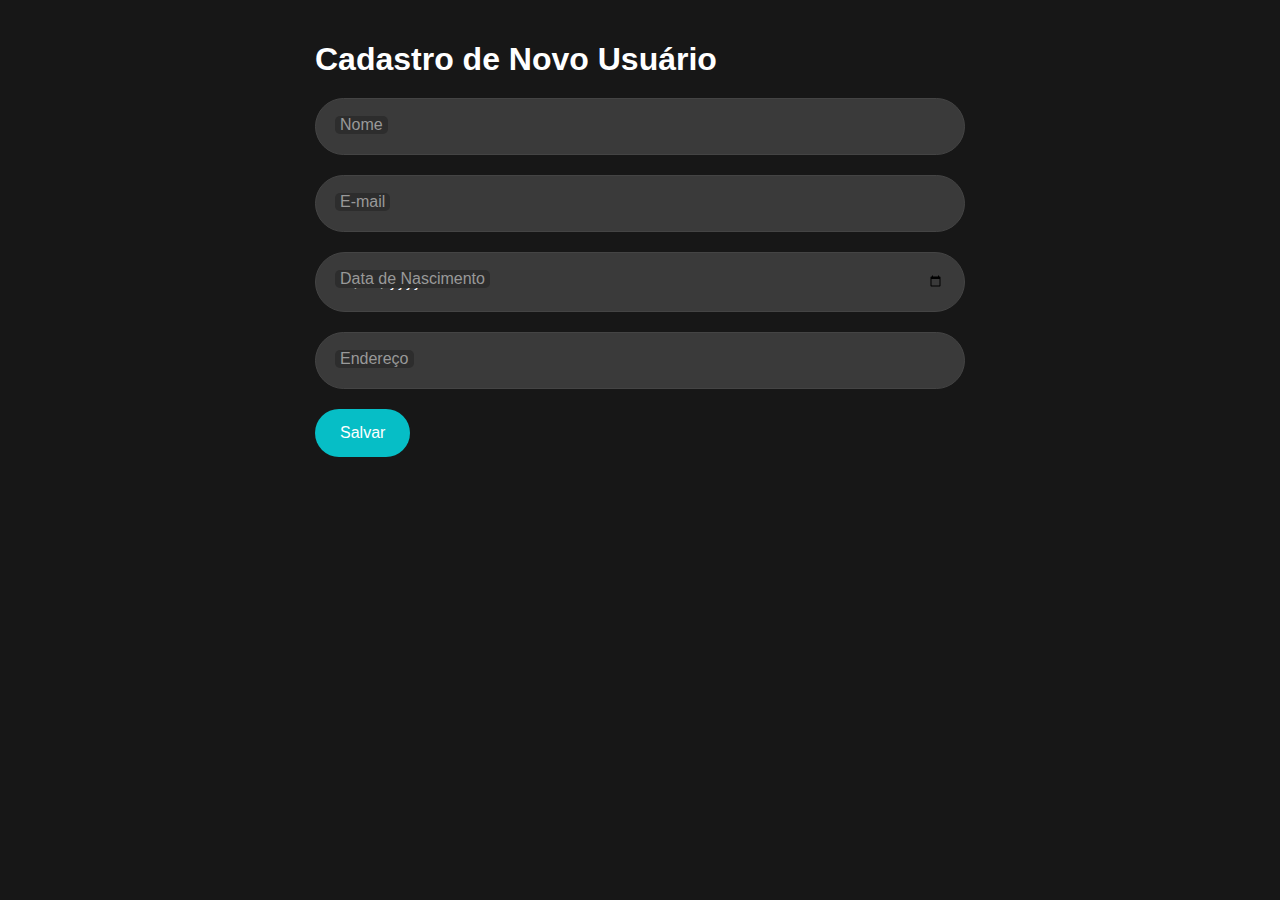
==== cadastro.html @ 673e7423 "Navegação entre as telas" ====
<!DOCTYPE html>
<html lang="pt-BR">
<head>
    <meta charset="UTF-8">
    <meta name="viewport" content="width=device-width, initial-scale=1.0">
    <title>Cadastro - E-commerce</title>
    <link rel="stylesheet" href="estilos.css">
</head>
<body>
    <div class="container">
        <div class="caixa-input">
            <h1 class="titulo">Cadastro de Novo Usuário</h1>
            <form>
                <div class="input-arredondado total">
                    <input type="text" id="nome" required>
                    <label for="nome">Nome</label>
                </div>
                <div class="input-arredondado total">
                    <input type="email" id="email" required>
                    <label for="email">E-mail</label>
                </div>
                <div class="input-arredondado total">
                    <input type="date" id="nascimento" required>
                    <label for="nascimento">Data de Nascimento</label>
                </div>
                <div class="input-arredondado total">
                    <input type="text" id="endereco" required>
                    <label for="endereco">Endereço</label>
                </div>
                <div class="botoes-form">
                    <a href="index.html" class="botao-enviar">Salvar</a>
                </div>
            </form>
        </div>
    </div>
</body>
</html>
---- estilos.css ----
body {
    font-family: Arial, sans-serif;
    background-color: #171717;
    margin: 0;
    padding: 0;
    color: #fff;
}

.container {
    width: 100%;
    max-width: 1200px;
    margin: 0 auto;
    padding: 20px;
}

.caixa-input {
    width: 100%;
    max-width: 650px;
    margin: 20px auto 25px auto;
}

.titulo {
    font-weight: 600;
    font-size: 2em;
    color: #fff;
    text-align: left;
    margin-bottom: 20px;
}

.input-arredondado {
    position: relative;
    margin-bottom: 20px;
}

.input-arredondado.total {
    width: 100%;
}

.input-arredondado label {
    position: absolute;
    top: 18px;
    left: 20px;
    color: #999;
    transition: all 0.25s ease;
    pointer-events: none;
    background-color: #2d2d2d;
    padding: 0 5px;
    border-radius: 5px;
}

.input-arredondado input,
.input-arredondado select {
    width: 100%;
    padding: 20px;
    box-sizing: border-box;
    border: 1px solid #444;
    border-radius: 30px;
    background-color: #3a3a3a;
    color: #fff;
}

.input-arredondado input:focus,
.input-arredondado select:focus {
    border-color: #05a1a6;
}

.input-arredondado input:focus ~ label,
.input-arredondado select:focus ~ label,
.input-arredondado input:valid ~ label,
.input-arredondado select:valid ~ label {
    top: -10px;
    left: 20px;
    background-color: #05a1a6;
    color: #fff;
    font-size: 0.85em;
    border-radius: 30px;
}

.botoes-form {
    display: flex;
    justify-content: space-between;
}

.botao-enviar {
    padding: 15px 25px;
    color: #fff;
    background-color: #06bec6;
    border: none;
    border-radius: 30px;
    cursor: pointer;
    text-decoration: none;
    text-align: center;
    transition: background-color 0.3s ease;
}

.botao-enviar:hover {
    background-color: #05a1a6;
}

.lista-produtos {
    display: flex;
    flex-wrap: wrap;
    gap: 20px;
}

.produto {
    width: calc(33.333% - 20px);
    border: 1px solid #444;
    padding: 10px;
    box-sizing: border-box;
    text-align: center;
    background-color: #3a3a3a;
}

.produto img {
    max-width: 100%;
    height: auto;
}

.produto h3 {
    margin: 10px 0;
}

.produto p {
    margin: 5px 0;
}

.produto .preco {
    font-weight: bold;
}
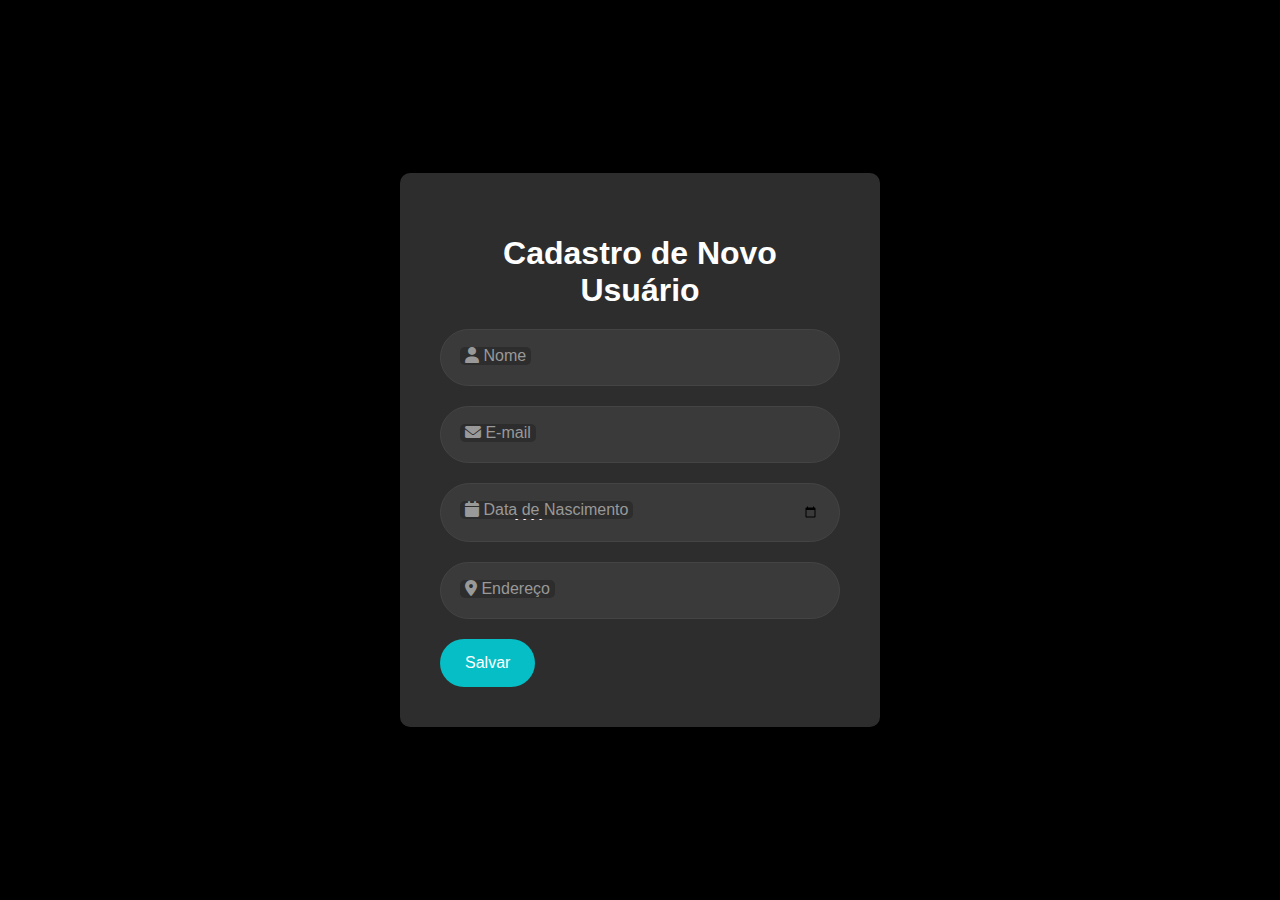
==== commit 97fc7032: "Adição de icones" ====
--- a/cadastro.html
+++ b/cadastro.html
@@ -5,6 +5,7 @@
     <meta name="viewport" content="width=device-width, initial-scale=1.0">
     <title>Cadastro - E-commerce</title>
     <link rel="stylesheet" href="estilos.css">
+    <link rel="stylesheet" href="https://cdnjs.cloudflare.com/ajax/libs/font-awesome/6.0.0-beta3/css/all.min.css">    
 </head>
 <body>
     <div class="container">
@@ -13,22 +14,22 @@
             <form>
                 <div class="input-arredondado total">
                     <input type="text" id="nome" required>
-                    <label for="nome">Nome</label>
+                    <label for="nome"><i class="fas fa-user"></i> Nome</label>
                 </div>
                 <div class="input-arredondado total">
                     <input type="email" id="email" required>
-                    <label for="email">E-mail</label>
+                    <label for="email"><i class="fas fa-envelope"></i> E-mail</label>
                 </div>
                 <div class="input-arredondado total">
                     <input type="date" id="nascimento" required>
-                    <label for="nascimento">Data de Nascimento</label>
+                    <label for="nascimento"><i class="fas fa-calendar"></i> Data de Nascimento</label>
                 </div>
                 <div class="input-arredondado total">
                     <input type="text" id="endereco" required>
-                    <label for="endereco">Endereço</label>
+                    <label for="endereco"><i class="fas fa-map-marker-alt"></i> Endereço</label>
                 </div>
                 <div class="botoes-form">
-                    <a href="index.html" class="botao-enviar">Salvar</a>
+                    <a href="login.html" class="botao-enviar">Salvar</a>
                 </div>
             </form>
         </div>
--- a/estilos.css
+++ b/estilos.css
@@ -1,30 +1,33 @@
 body {
     font-family: Arial, sans-serif;
-    background-color: #171717;
+    background-color: #000;
     margin: 0;
     padding: 0;
     color: #fff;
 }
 
 .container {
-    width: 100%;
-    max-width: 1200px;
-    margin: 0 auto;
-    padding: 20px;
+    display: flex;
+    flex-direction: column;
+    align-items: center;
+    justify-content: center;
+    height: 100vh; 
 }
 
 .caixa-input {
+    background-color: #2d2d2d; 
+    padding: 40px;
+    border-radius: 10px;
+    box-shadow: 0 4px 20px rgba(0, 0, 0, 0.5);
     width: 100%;
-    max-width: 650px;
-    margin: 20px auto 25px auto;
+    max-width: 400px;
 }
 
 .titulo {
-    font-weight: 600;
+    text-align: center;
     font-size: 2em;
-    color: #fff;
-    text-align: left;
     margin-bottom: 20px;
+    color: #fff; 
 }
 
 .input-arredondado {
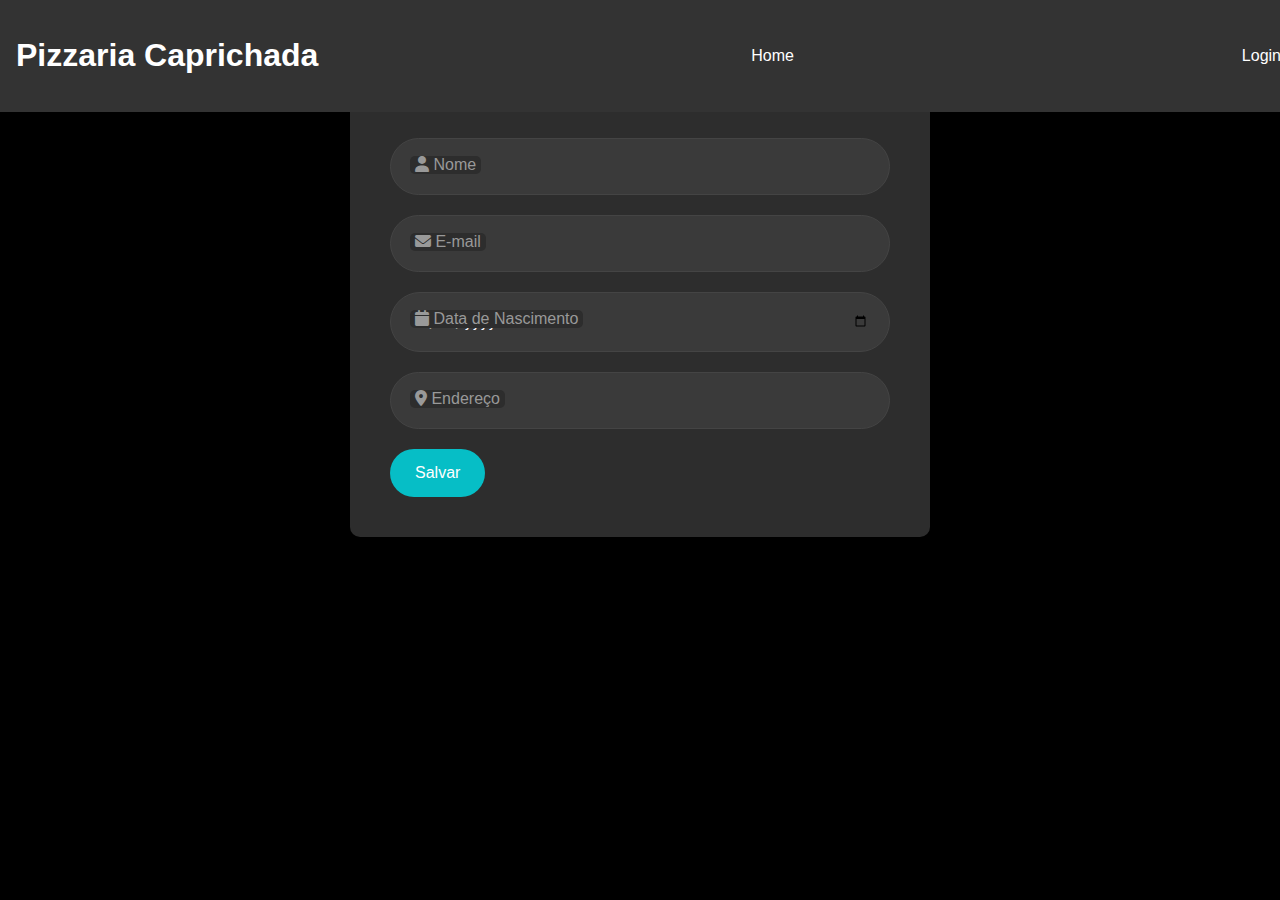
==== commit 9627caf4: "atualizações nas telas" ====
--- a/cadastro.html
+++ b/cadastro.html
@@ -3,11 +3,18 @@
 <head>
     <meta charset="UTF-8">
     <meta name="viewport" content="width=device-width, initial-scale=1.0">
-    <title>Cadastro - E-commerce</title>
+    <title>Cadastro - Pizzaria Caprichada</title>
     <link rel="stylesheet" href="estilos.css">
     <link rel="stylesheet" href="https://cdnjs.cloudflare.com/ajax/libs/font-awesome/6.0.0-beta3/css/all.min.css">    
 </head>
 <body>
+    <header>
+    <nav>
+        <h1>Pizzaria Caprichada</h1>
+        <a href="index.html">Home</a>
+        <a href="login.html">Login</a>
+    </nav>
+    </header>
     <div class="container">
         <div class="caixa-input">
             <h1 class="titulo">Cadastro de Novo Usuário</h1>
--- a/estilos.css
+++ b/estilos.css
@@ -4,6 +4,9 @@
     margin: 0;
     padding: 0;
     color: #fff;
+    display: flex;
+    flex-direction: column;
+    min-height: 100vh;
 }
 
 .container {
@@ -11,7 +14,8 @@
     flex-direction: column;
     align-items: center;
     justify-content: center;
-    height: 100vh; 
+    height: 100 vh; 
+    padding: 20px;
 }
 
 .caixa-input {
@@ -20,7 +24,11 @@
     border-radius: 10px;
     box-shadow: 0 4px 20px rgba(0, 0, 0, 0.5);
     width: 100%;
-    max-width: 400px;
+    max-width: 500px; 
+}
+
+#grid-produtos{
+    max-width: 800px;;
 }
 
 .titulo {
@@ -28,6 +36,91 @@
     font-size: 2em;
     margin-bottom: 20px;
     color: #fff; 
+}
+
+.lista-produtos {
+    display: grid; /* Usando grid para layout responsivo */
+    grid-template-columns: repeat(auto-fill, minmax(200px, 1fr)); /* 3 produtos por linha */
+    gap: 20px; /* Espaçamento entre os produtos */
+}
+
+.produto {
+    background-color: #3a3a3a;
+    padding: 15px;
+    border-radius: 10px;
+    text-align: center;
+    box-shadow: 0 2px 10px rgba(0, 0, 0, 0.5);
+}
+
+.produto img {
+    width: 100%;
+    height: auto;
+    border-radius: 5px; /* Arredondar as bordas da imagem */
+}
+
+.produto h3 {
+    margin: 10px 0 5px;
+    font-size: 1.5em; /* Tamanho do título do produto */
+}
+
+.produto p {
+    margin: 5px 0;
+}
+
+.preco {
+    font-weight: bold;
+    color: #06bec6; /* Cor do preço */
+}
+
+.quantidade {
+    width: 50px; /* Largura do campo de quantidade */
+    margin-top: 10px; /* Espaçamento acima do campo */
+}
+
+.botoes-form {
+    display: flex;
+    justify-content: center; /* Centraliza o botão */
+    margin-top: 20px; /* Espaçamento acima dos botões */
+}
+
+.botao-enviar {
+    padding: 15px 25px;
+    color: #fff;
+    background-color: #06bec6;
+    border: none;
+    border-radius: 30px;
+    cursor: pointer;
+    text-decoration: none;
+    text-align: center;
+    transition: background-color 0.3s ease;
+    
+}
+
+.botao-enviar:hover {
+    background-color: #05a1a6;
+}
+
+.radio-group {
+    display: flex;
+    justify-content: space-between; /* Distribui o espaço igualmente entre os itens */
+    align-items: center; /* Alinha verticalmente os itens */
+    margin-top: 10px;
+    margin-bottom: 15px;
+}
+
+.radio {
+    display: flex;
+    align-items: center; /* Alinha o ícone e o texto verticalmente */
+    width: 30%; /* Define uma largura para cada opção */
+    position: relative; /* Para o ícone e texto alinharem corretamente */
+}
+
+#american-radio {
+    width: 40%;
+}
+
+.radio label i {
+    margin-right: 20px; 
 }
 
 .input-arredondado {
@@ -99,35 +192,30 @@
 .botao-enviar:hover {
     background-color: #05a1a6;
 }
-
-.lista-produtos {
-    display: flex;
-    flex-wrap: wrap;
-    gap: 20px;
-}
-
-.produto {
-    width: calc(33.333% - 20px);
-    border: 1px solid #444;
-    padding: 10px;
-    box-sizing: border-box;
-    text-align: center;
-    background-color: #3a3a3a;
-}
-
-.produto img {
-    max-width: 100%;
-    height: auto;
-}
-
-.produto h3 {
-    margin: 10px 0;
-}
-
-.produto p {
-    margin: 5px 0;
-}
-
-.produto .preco {
-    font-weight: bold;
-}
+header {
+    background-color: #333;
+    color: white;
+    padding: 1em;
+    text-align: center;
+    position: fixed;
+    width: 100%;
+    top: 0;
+    left: 0;
+    z-index: 1000;
+}
+nav {
+    display: flex;
+    justify-content: space-between;
+    align-items: center;
+}
+nav a {
+    color: white;
+    margin: 0 15px;
+    text-decoration: none;
+    }
+footer {
+    background-color: #333;
+    color: white;
+    text-align: center;
+    padding: 1em 0;
+}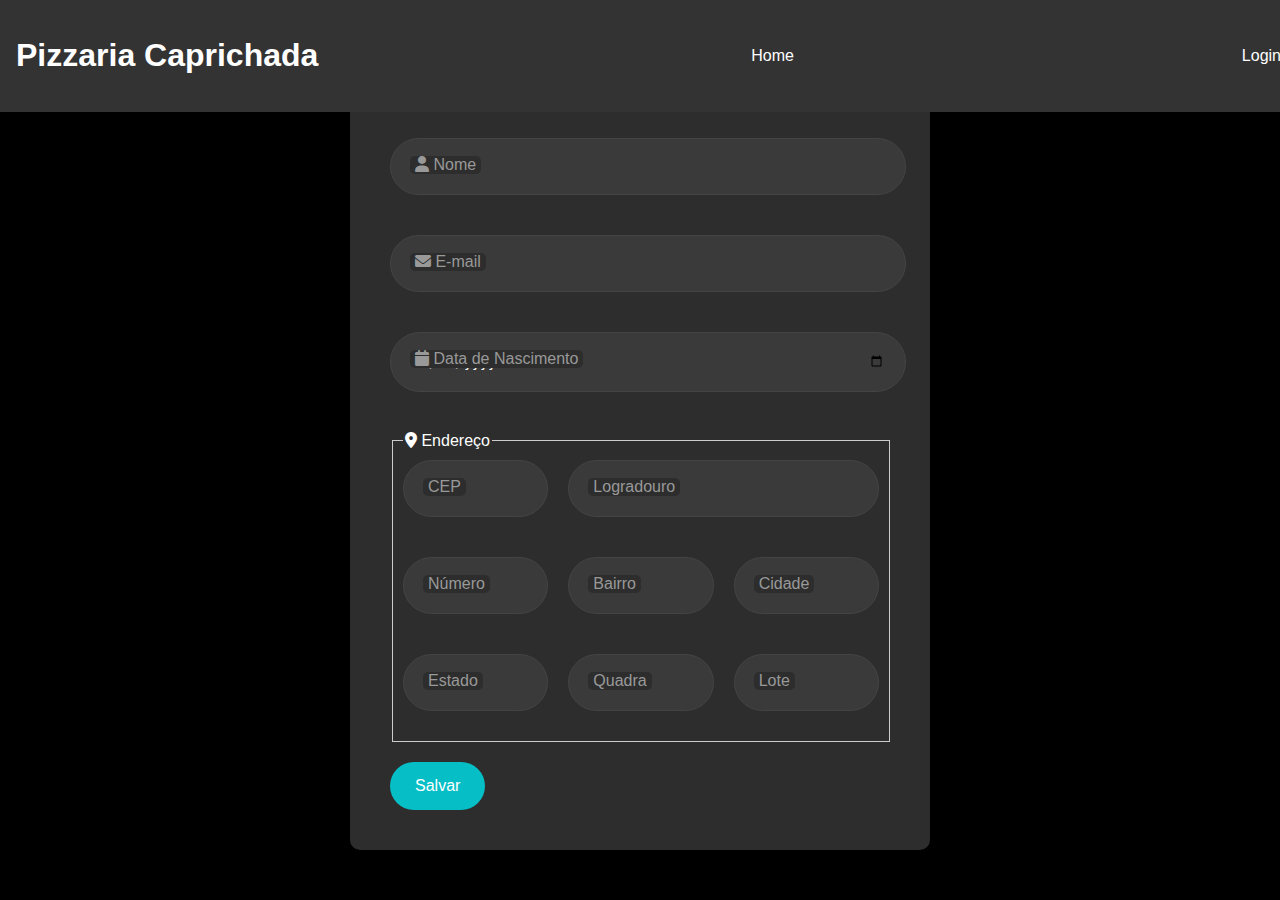
==== commit 8eb0f9f0: "Inclusão de endereco" ====
--- a/cadastro.html
+++ b/cadastro.html
@@ -9,31 +9,66 @@
 </head>
 <body>
     <header>
-    <nav>
-        <h1>Pizzaria Caprichada</h1>
-        <a href="index.html">Home</a>
-        <a href="login.html">Login</a>
-    </nav>
+        <nav>
+            <h1>Pizzaria Caprichada</h1>
+            <a href="index.html">Home</a>
+            <a href="login.html">Login</a>
+        </nav>
     </header>
     <div class="container">
         <div class="caixa-input">
             <h1 class="titulo">Cadastro de Novo Usuário</h1>
             <form>
-                <div class="input-arredondado total">
-                    <input type="text" id="nome" required>
-                    <label for="nome"><i class="fas fa-user"></i> Nome</label>
-                </div>
-                <div class="input-arredondado total">
-                    <input type="email" id="email" required>
-                    <label for="email"><i class="fas fa-envelope"></i> E-mail</label>
-                </div>
-                <div class="input-arredondado total">
-                    <input type="date" id="nascimento" required>
-                    <label for="nascimento"><i class="fas fa-calendar"></i> Data de Nascimento</label>
-                </div>
-                <div class="input-arredondado total">
-                    <input type="text" id="endereco" required>
-                    <label for="endereco"><i class="fas fa-map-marker-alt"></i> Endereço</label>
+                <div class="form-grid">
+                    <div class="input-padrao grande">
+                        <input type="text" id="nome" required>
+                        <label for="nome"><i class="fas fa-user"></i> Nome</label>
+                    </div>
+                    <div class="input-padrao grande">
+                        <input type="email" id="email" required>
+                        <label for="email"><i class="fas fa-envelope"></i> E-mail</label>
+                    </div>
+                    <div class="input-padrao grande">
+                        <input type="date" id="nascimento" required>
+                        <label for="nascimento"><i class="fas fa-calendar"></i> Data de Nascimento</label>
+                    </div>
+                    <fieldset>
+                        <legend><i class="fas fa-map-marker-alt"></i> Endereço</legend>
+                        <div class="form-grid">
+                            <div class="input-padrao pequeno">
+                                <input type="text" id="cep" required>
+                                <label for="cep"></i> CEP</label>
+                            </div>
+                            <div class="input-padrao medio">
+                                <input type="text" id="logradouro" required>
+                                <label for="logradouro">Logradouro</label>
+                            </div>
+                            <div class="input-padrao pequeno">
+                                <input type="text" id="numero" required>
+                                <label for="numero">Número</label>
+                            </div>
+                            <div class="input-padrao pequeno">
+                                <input type="text" id="bairro" required>
+                                <label for="bairro">Bairro</label>
+                            </div>
+                            <div class="input-padrao pequeno">
+                                <input type="text" id="cidade" required>
+                                <label for="cidade">Cidade</label>
+                            </div>
+                            <div class="input-padrao pequeno">
+                                <input type="text" id="estado" required>
+                                <label for="estado">Estado</label>
+                            </div>
+                            <div class="input-padrao pequeno">
+                                <input type="text" id="quadra" required>
+                                <label for="quadra">Quadra</label>
+                            </div>
+                            <div class="input-padrao pequeno">
+                                <input type="text" id="lote" required>
+                                <label for="lote">Lote</label>
+                            </div>
+                        </div>
+                    </fieldset>
                 </div>
                 <div class="botoes-form">
                     <a href="login.html" class="botao-enviar">Salvar</a>
--- a/estilos.css
+++ b/estilos.css
@@ -9,6 +9,12 @@
     min-height: 100vh;
 }
 
+fieldset { 
+    min-width: 450px;  
+    width: 100%; 
+    border: 1px solid #ccc;
+    padding: 10px;
+}
 .container {
     display: flex;
     flex-direction: column;
@@ -27,6 +33,12 @@
     max-width: 500px; 
 }
 
+.form-grid {
+    display: grid;
+    grid-template-columns: repeat(3, 1fr);  
+    gap: 20px;    
+}
+
 #grid-produtos{
     max-width: 800px;;
 }
@@ -40,8 +52,8 @@
 
 .lista-produtos {
     display: grid; /* Usando grid para layout responsivo */
-    grid-template-columns: repeat(auto-fill, minmax(200px, 1fr)); /* 3 produtos por linha */
-    gap: 20px; /* Espaçamento entre os produtos */
+    grid-template-columns: repeat(auto-fill, minmax(200px, 1fr)); /* 3 produtos por linha */  
+    gap: 20px; /* Espaçamento entre os produtos */    
 }
 
 .produto {
@@ -123,16 +135,16 @@
     margin-right: 20px; 
 }
 
-.input-arredondado {
+.input-padrao {
     position: relative;
     margin-bottom: 20px;
 }
 
-.input-arredondado.total {
-    width: 100%;
-}
-
-.input-arredondado label {
+.input-padrao.total {
+    width: 100%;
+}
+
+.input-padrao label {
     position: absolute;
     top: 18px;
     left: 20px;
@@ -144,8 +156,8 @@
     border-radius: 5px;
 }
 
-.input-arredondado input,
-.input-arredondado select {
+.input-padrao input,
+.input-padrao select {
     width: 100%;
     padding: 20px;
     box-sizing: border-box;
@@ -155,15 +167,15 @@
     color: #fff;
 }
 
-.input-arredondado input:focus,
-.input-arredondado select:focus {
+.input-padrao input:focus,
+.input-padrao select:focus {
     border-color: #05a1a6;
 }
 
-.input-arredondado input:focus ~ label,
-.input-arredondado select:focus ~ label,
-.input-arredondado input:valid ~ label,
-.input-arredondado select:valid ~ label {
+.input-padrao input:focus ~ label,
+.input-padrao select:focus ~ label,
+.input-padrao input:valid ~ label,
+.input-padrao select:valid ~ label {
     top: -10px;
     left: 20px;
     background-color: #05a1a6;
@@ -172,6 +184,18 @@
     border-radius: 30px;
 }
 
+.pequeno {
+    grid-column: span 1;
+}
+
+.medio {
+    grid-column: span 2;
+}
+
+.grande {
+    grid-column: span 3;
+}
+
 .botoes-form {
     display: flex;
     justify-content: space-between;
@@ -192,6 +216,7 @@
 .botao-enviar:hover {
     background-color: #05a1a6;
 }
+
 header {
     background-color: #333;
     color: white;
@@ -203,19 +228,22 @@
     left: 0;
     z-index: 1000;
 }
+
 nav {
     display: flex;
     justify-content: space-between;
     align-items: center;
 }
+
 nav a {
     color: white;
     margin: 0 15px;
     text-decoration: none;
-    }
+}
+
 footer {
     background-color: #333;
     color: white;
     text-align: center;
     padding: 1em 0;
-}+}
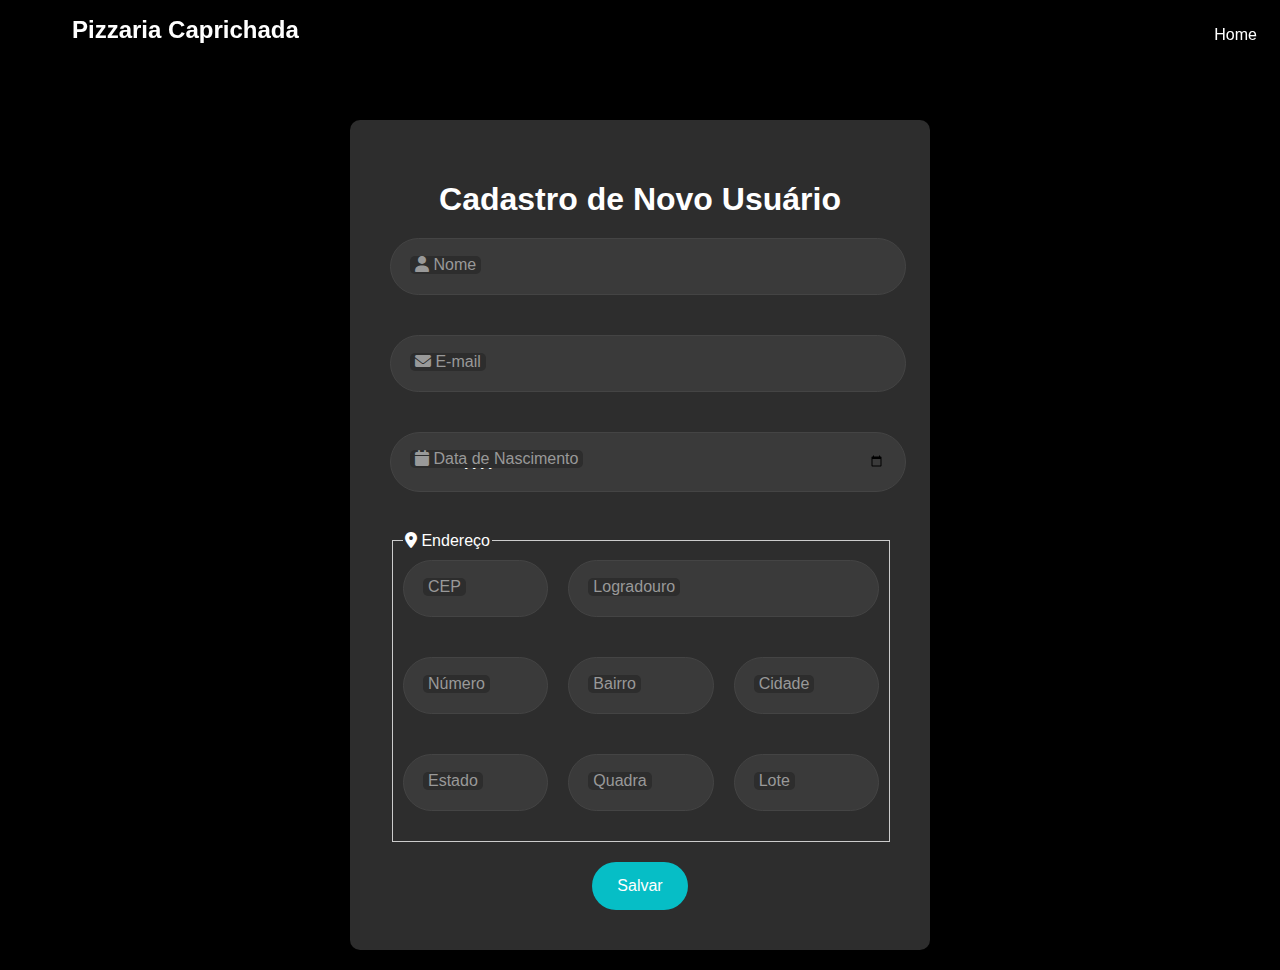
==== commit 40bffd78: "Tela Inicial" ====
--- a/cadastro.html
+++ b/cadastro.html
@@ -9,14 +9,15 @@
 </head>
 <body>
     <header>
-        <nav>
+        <div class="header-container">
             <h1>Pizzaria Caprichada</h1>
-            <a href="index.html">Home</a>
-            <a href="login.html">Login</a>
-        </nav>
+            <nav>
+                <a href="index.html">Home</a>           
+            </nav>
+        </div>
     </header>
     <div class="container">
-        <div class="caixa-input">
+        <div class="caixa-form">
             <h1 class="titulo">Cadastro de Novo Usuário</h1>
             <form>
                 <div class="form-grid">
--- a/estilos.css
+++ b/estilos.css
@@ -7,6 +7,7 @@
     display: flex;
     flex-direction: column;
     min-height: 100vh;
+    overflow: auto;
 }
 
 fieldset { 
@@ -15,6 +16,104 @@
     border: 1px solid #ccc;
     padding: 10px;
 }
+
+header {
+    background: rgba(0, 0, 0, 0.8);
+    padding: 1em 2em;
+    position: fixed;
+    top: 0;
+    width: 100%;
+    z-index: 10;
+    display: flex;
+    justify-content: center;
+    box-shadow: 0 2px 10px rgba(0, 0, 0, 0.5);
+}
+
+.header-container {
+    display: flex;
+    justify-content: space-between;
+    align-items: center;
+    width: 100%;
+    max-width: 1200px;
+}
+
+header h1 {
+    font-size: 1.5em;
+    margin: 0;
+    flex: 1;
+}
+
+nav {
+    display: flex;
+    justify-content: space-between;
+    align-items: center;
+    margin-top: 10px;
+}
+
+nav a {
+    color: white;
+    margin: 0 15px;
+    text-decoration: none;
+}
+
+.botao-login {
+    padding: 10px 20px;
+    color: #fff;
+    background-color: #06bec6;
+    border: none;
+    border-radius: 30px;
+    cursor: pointer;
+    text-decoration: none;
+    transition: background-color 0.3s ease;
+    transform: translate(0%, -50%);
+}
+
+.botao-login:hover {
+    background-color: #05a1a6;
+}
+
+.inicial {
+    position: relative;
+    width: 100%;
+    height: 91vh;
+    overflow: hidden;
+}
+
+.inicial-img {
+    width: 100%;
+    height: 100%;
+    object-fit: cover;
+}
+
+.inicial-text {
+    position: absolute;
+    top: 30%;
+    left: 50%;
+    transform: translate(0%, -50%);
+    text-align: center;
+    color: white;
+    background: rgba(0, 0, 0, 0.5);
+    padding: 20px;
+    border-radius: 10px;
+}
+
+.inicial-text h1 {
+    font-size: 3em;
+    margin: 0;
+}
+
+.inicial-text p {
+    font-size: 1.5em;
+}
+
+footer {
+    background-color: #333;
+    color: white;
+    text-align: center;
+    padding: 1em 0;   
+    margin-top: auto;
+    width: 100%; 
+}
 .container {
     display: flex;
     flex-direction: column;
@@ -22,9 +121,10 @@
     justify-content: center;
     height: 100 vh; 
     padding: 20px;
-}
-
-.caixa-input {
+    margin-top: 100px;
+}
+
+.caixa-form {
     background-color: #2d2d2d; 
     padding: 40px;
     border-radius: 10px;
@@ -51,9 +151,9 @@
 }
 
 .lista-produtos {
-    display: grid; /* Usando grid para layout responsivo */
-    grid-template-columns: repeat(auto-fill, minmax(200px, 1fr)); /* 3 produtos por linha */  
-    gap: 20px; /* Espaçamento entre os produtos */    
+    display: grid; 
+    grid-template-columns: repeat(auto-fill, minmax(200px, 1fr));
+    gap: 20px; 
 }
 
 .produto {
@@ -67,12 +167,12 @@
 .produto img {
     width: 100%;
     height: auto;
-    border-radius: 5px; /* Arredondar as bordas da imagem */
+    border-radius: 5px; 
 }
 
 .produto h3 {
     margin: 10px 0 5px;
-    font-size: 1.5em; /* Tamanho do título do produto */
+    font-size: 1.5em; 
 }
 
 .produto p {
@@ -81,18 +181,19 @@
 
 .preco {
     font-weight: bold;
-    color: #06bec6; /* Cor do preço */
+    color: #06bec6; 
 }
 
 .quantidade {
-    width: 50px; /* Largura do campo de quantidade */
-    margin-top: 10px; /* Espaçamento acima do campo */
+    width: 50px; 
+    margin-top: 10px; 
 }
 
 .botoes-form {
     display: flex;
-    justify-content: center; /* Centraliza o botão */
-    margin-top: 20px; /* Espaçamento acima dos botões */
+    justify-content: center; 
+    margin-top: 20px;
+    gap: 20px
 }
 
 .botao-enviar {
@@ -114,26 +215,32 @@
 
 .radio-group {
     display: flex;
-    justify-content: space-between; /* Distribui o espaço igualmente entre os itens */
-    align-items: center; /* Alinha verticalmente os itens */
+    justify-content: space-between;
+    align-items: center; 
     margin-top: 10px;
     margin-bottom: 15px;
 }
 
 .radio {
-    display: flex;
-    align-items: center; /* Alinha o ícone e o texto verticalmente */
-    width: 30%; /* Define uma largura para cada opção */
-    position: relative; /* Para o ícone e texto alinharem corretamente */
-}
-
-#american-radio {
-    width: 40%;
+    display: flex;        
+    align-items: center;   
+    margin: 8px;    
+}
+
+.radio input[type="radio"] {
+    margin-right: 10px; 
+}
+
+.radio label {
+    display: flex;
+    align-items: center; 
+    width: 100%; 
 }
 
 .radio label i {
-    margin-right: 20px; 
-}
+    margin-right: 10px; 
+}
+
 
 .input-padrao {
     position: relative;
@@ -217,33 +324,51 @@
     background-color: #05a1a6;
 }
 
-header {
-    background-color: #333;
-    color: white;
-    padding: 1em;
-    text-align: center;
-    position: fixed;
-    width: 100%;
-    top: 0;
-    left: 0;
-    z-index: 1000;
-}
-
-nav {
-    display: flex;
-    justify-content: space-between;
-    align-items: center;
-}
-
-nav a {
-    color: white;
-    margin: 0 15px;
-    text-decoration: none;
-}
-
-footer {
-    background-color: #333;
-    color: white;
-    text-align: center;
-    padding: 1em 0;
-}
+.detalhes-compra {
+    margin-bottom: 20px;
+    text-align: left;
+    width: 100%;
+}
+
+.tabela-compra {
+    width: 100%;
+    border-collapse: collapse;
+    margin-bottom: 20px;
+}
+
+.tabela-compra th, .tabela-compra td {
+    border: 1px solid #444;
+    padding: 10px;
+    text-align: left;
+}
+
+.tabela-compra th {
+    background-color: #06bec6;
+    color: #000;
+}
+
+.tabela-compra td {
+    background-color: #3a3a3a;
+}
+
+.botoes-form {
+    display: flex;
+    justify-content: center;
+    margin-top: 20px;
+}
+
+.botao-enviar {
+    padding: 15px 25px;
+    color: #fff;
+    background-color: #06bec6;
+    border: none;
+    border-radius: 30px;
+    cursor: pointer;
+    text-decoration: none;
+    text-align: center;
+    transition: background-color 0.3s ease;
+}
+
+.botao-enviar:hover {
+    background-color: #05a1a6;
+}
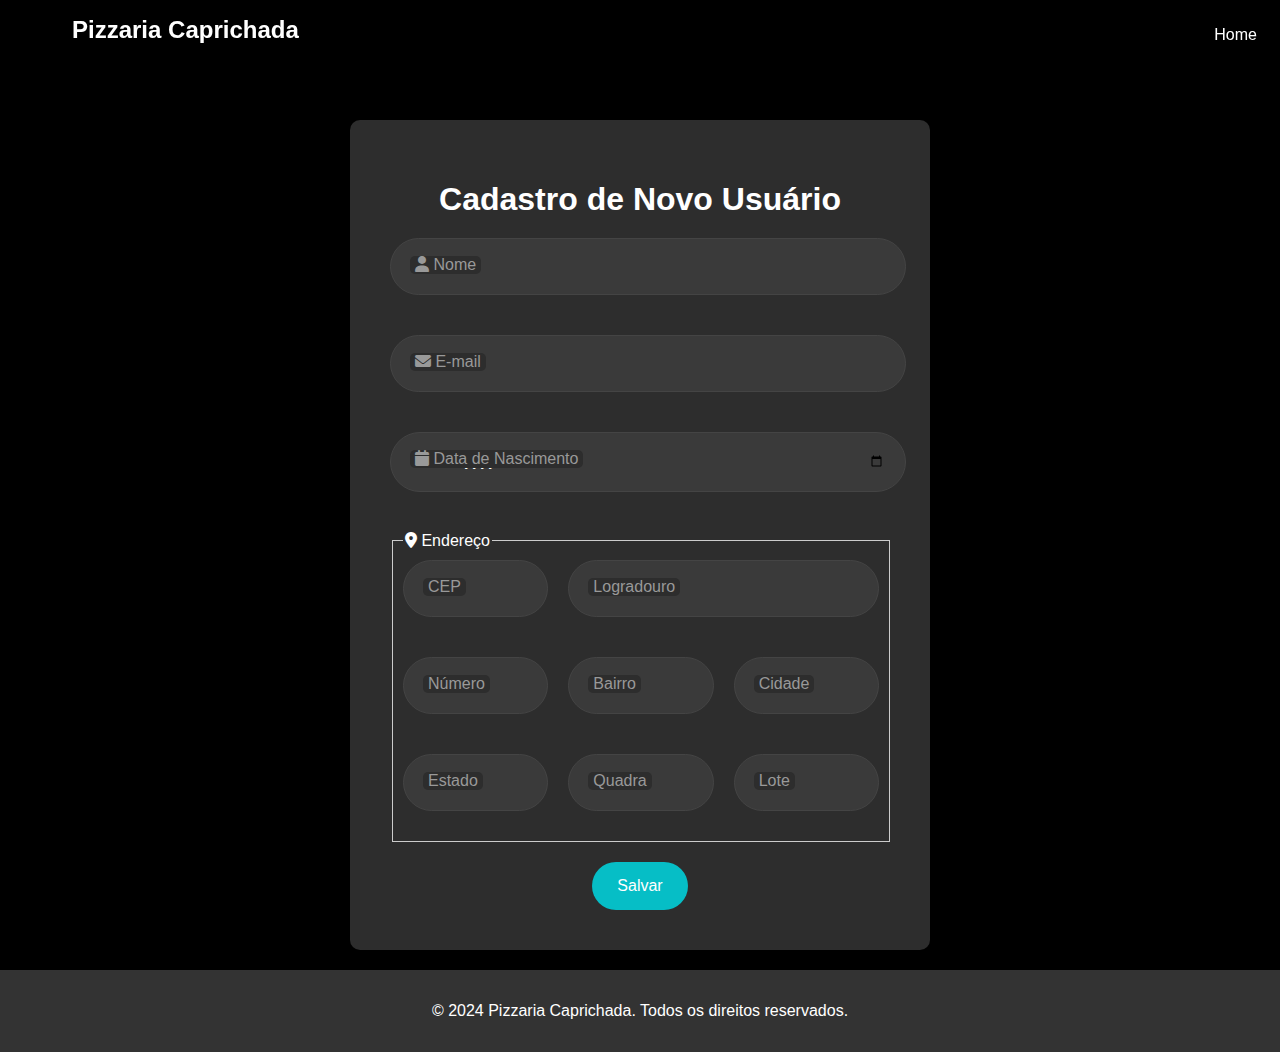
==== commit 385337b3: "Pequenos ajustes" ====
--- a/cadastro.html
+++ b/cadastro.html
@@ -77,5 +77,8 @@
             </form>
         </div>
     </div>
+    <footer>
+        <p>&copy; 2024 Pizzaria Caprichada. Todos os direitos reservados.</p>
+    </footer>
 </body>
 </html>
--- a/estilos.css
+++ b/estilos.css
@@ -54,6 +54,10 @@
     color: white;
     margin: 0 15px;
     text-decoration: none;
+}
+
+h3 #bandeira{
+text-align: center;
 }
 
 .botao-login {
@@ -140,7 +144,7 @@
 }
 
 #grid-produtos{
-    max-width: 800px;;
+    max-width: 800px;
 }
 
 .titulo {
@@ -303,27 +307,6 @@
     grid-column: span 3;
 }
 
-.botoes-form {
-    display: flex;
-    justify-content: space-between;
-}
-
-.botao-enviar {
-    padding: 15px 25px;
-    color: #fff;
-    background-color: #06bec6;
-    border: none;
-    border-radius: 30px;
-    cursor: pointer;
-    text-decoration: none;
-    text-align: center;
-    transition: background-color 0.3s ease;
-}
-
-.botao-enviar:hover {
-    background-color: #05a1a6;
-}
-
 .detalhes-compra {
     margin-bottom: 20px;
     text-align: left;
@@ -349,26 +332,4 @@
 
 .tabela-compra td {
     background-color: #3a3a3a;
-}
-
-.botoes-form {
-    display: flex;
-    justify-content: center;
-    margin-top: 20px;
-}
-
-.botao-enviar {
-    padding: 15px 25px;
-    color: #fff;
-    background-color: #06bec6;
-    border: none;
-    border-radius: 30px;
-    cursor: pointer;
-    text-decoration: none;
-    text-align: center;
-    transition: background-color 0.3s ease;
-}
-
-.botao-enviar:hover {
-    background-color: #05a1a6;
-}
+}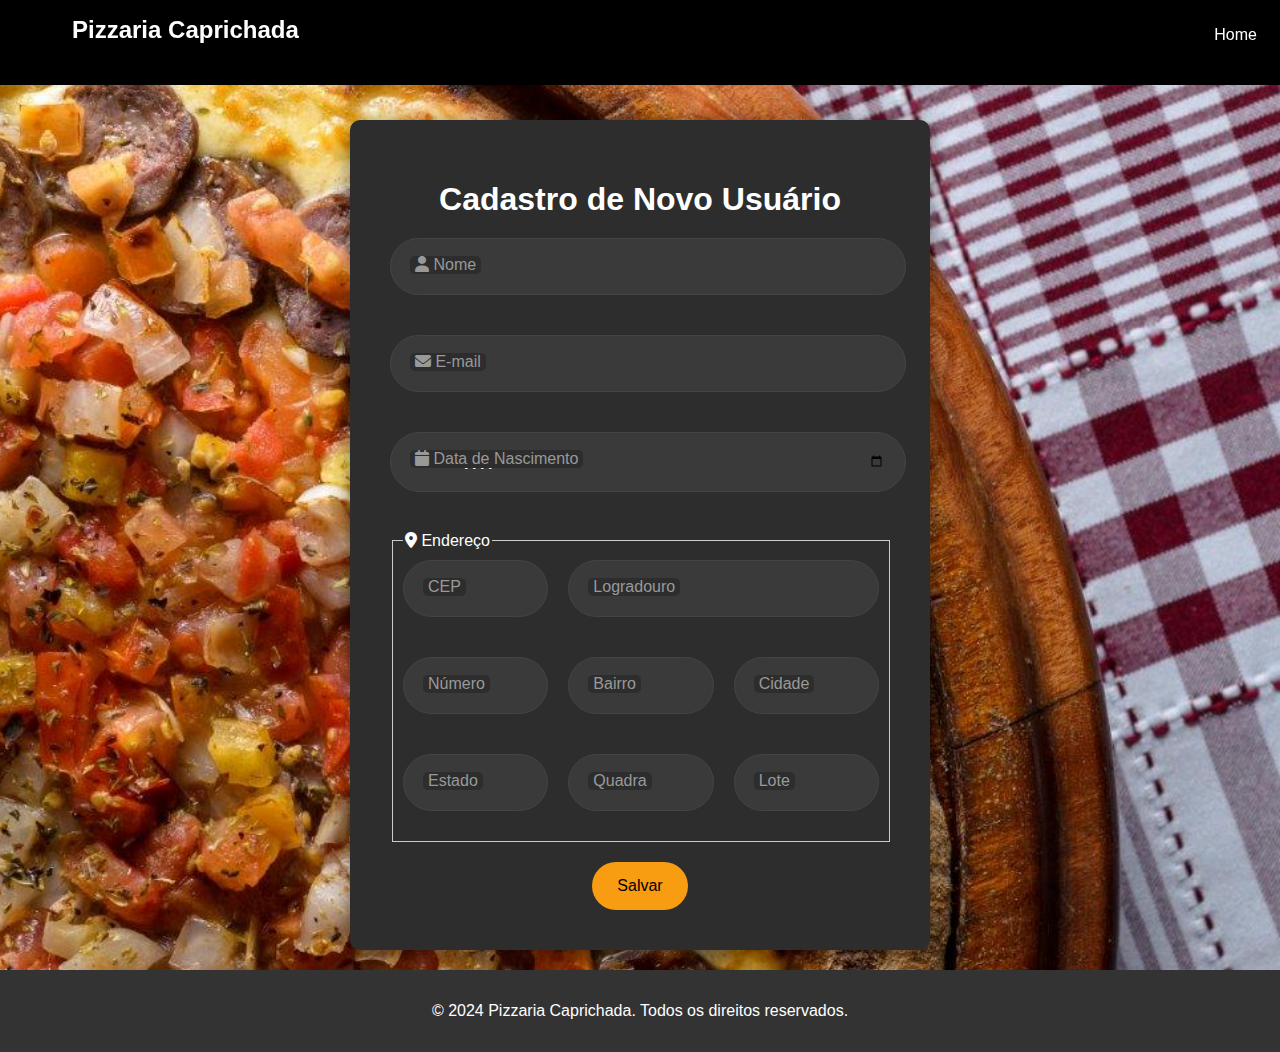
==== commit acc089f3: "Adição de imagens" ====
--- a/cadastro.html
+++ b/cadastro.html
@@ -17,6 +17,7 @@
         </div>
     </header>
     <div class="container">
+        <img src="imagens/cadastro.jpg" alt="cadastro" class="inicial-img">
         <div class="caixa-form">
             <h1 class="titulo">Cadastro de Novo Usuário</h1>
             <form>
--- a/estilos.css
+++ b/estilos.css
@@ -62,18 +62,18 @@
 
 .botao-login {
     padding: 10px 20px;
-    color: #fff;
-    background-color: #06bec6;
+    color: #000;
+    background-color: #f89c11;
     border: none;
     border-radius: 30px;
     cursor: pointer;
     text-decoration: none;
     transition: background-color 0.3s ease;
     transform: translate(0%, -50%);
-}
+} 
 
 .botao-login:hover {
-    background-color: #05a1a6;
+    background-color: #e63a24;
 }
 
 .inicial {
@@ -87,6 +87,8 @@
     width: 100%;
     height: 100%;
     object-fit: cover;
+    position: absolute;
+    z-index: -1; 
 }
 
 .inicial-text {
@@ -98,7 +100,7 @@
     color: white;
     background: rgba(0, 0, 0, 0.5);
     padding: 20px;
-    border-radius: 10px;
+    border-radius: 10px;  
 }
 
 .inicial-text h1 {
@@ -129,13 +131,13 @@
 }
 
 .caixa-form {
-    background-color: #2d2d2d; 
+    background-color: #2d2d2d;
     padding: 40px;
     border-radius: 10px;
     box-shadow: 0 4px 20px rgba(0, 0, 0, 0.5);
     width: 100%;
-    max-width: 500px; 
-}
+    max-width: 500px;
+}   
 
 .form-grid {
     display: grid;
@@ -143,7 +145,7 @@
     gap: 20px;    
 }
 
-#grid-produtos{
+#grid-lista-produtos{
     max-width: 800px;
 }
 
@@ -165,13 +167,17 @@
     padding: 15px;
     border-radius: 10px;
     text-align: center;
-    box-shadow: 0 2px 10px rgba(0, 0, 0, 0.5);
+    box-shadow: 0 2px 10px rgba(0, 0, 0, 0.5);   
+    display: grid;
+    align-items: space-between;
+    justify-items: center;
 }
 
 .produto img {
     width: 100%;
     height: auto;
-    border-radius: 5px; 
+    border-radius: 5px;
+
 }
 
 .produto h3 {
@@ -185,12 +191,23 @@
 
 .preco {
     font-weight: bold;
-    color: #06bec6; 
+    color: #eb5d1c; 
 }
 
 .quantidade {
-    width: 50px; 
-    margin-top: 10px; 
+    width: 50px;
+    padding: 10px;
+    border: 1px solid #444;
+    border-radius: 30px;
+    background-color: #3a3a3a;
+    color: #fff;
+    font-size: 1em;
+    transition: border-color 0.3s ease;    
+} 
+
+.quantidade:focus {
+    border-color: #f89c11;
+    outline: none;
 }
 
 .botoes-form {
@@ -202,19 +219,18 @@
 
 .botao-enviar {
     padding: 15px 25px;
-    color: #fff;
-    background-color: #06bec6;
+    color: #000;
+    background-color: #f89c11;
     border: none;
     border-radius: 30px;
     cursor: pointer;
     text-decoration: none;
     text-align: center;
-    transition: background-color 0.3s ease;
-    
+    transition: background-color 0.3s ease;  
 }
 
 .botao-enviar:hover {
-    background-color: #05a1a6;
+    background-color: #e63a24;
 }
 
 .radio-group {
@@ -280,7 +296,7 @@
 
 .input-padrao input:focus,
 .input-padrao select:focus {
-    border-color: #05a1a6;
+    border-color: #f89c11;
 }
 
 .input-padrao input:focus ~ label,
@@ -289,7 +305,7 @@
 .input-padrao select:valid ~ label {
     top: -10px;
     left: 20px;
-    background-color: #05a1a6;
+    background-color: #f89c11;
     color: #fff;
     font-size: 0.85em;
     border-radius: 30px;
@@ -326,10 +342,31 @@
 }
 
 .tabela-compra th {
-    background-color: #06bec6;
+    background-color: #f89c11;
     color: #000;
 }
 
 .tabela-compra td {
     background-color: #3a3a3a;
+}
+
+.login {
+    position: relative;
+    width: 100%;
+    height: 100vh;
+    overflow: hidden;
+    display: flex;
+    align-items: center;
+    justify-content: center;
+    flex: 1;
+}
+
+.login-container {
+    background-color: rgba(45, 45, 45, 0.9);
+    padding: 40px;
+    border-radius: 10px;
+    box-shadow: 0 4px 20px rgba(0, 0, 0, 0.5);
+    width: 100%;
+    max-width: 500px;
+    text-align: center;
 }